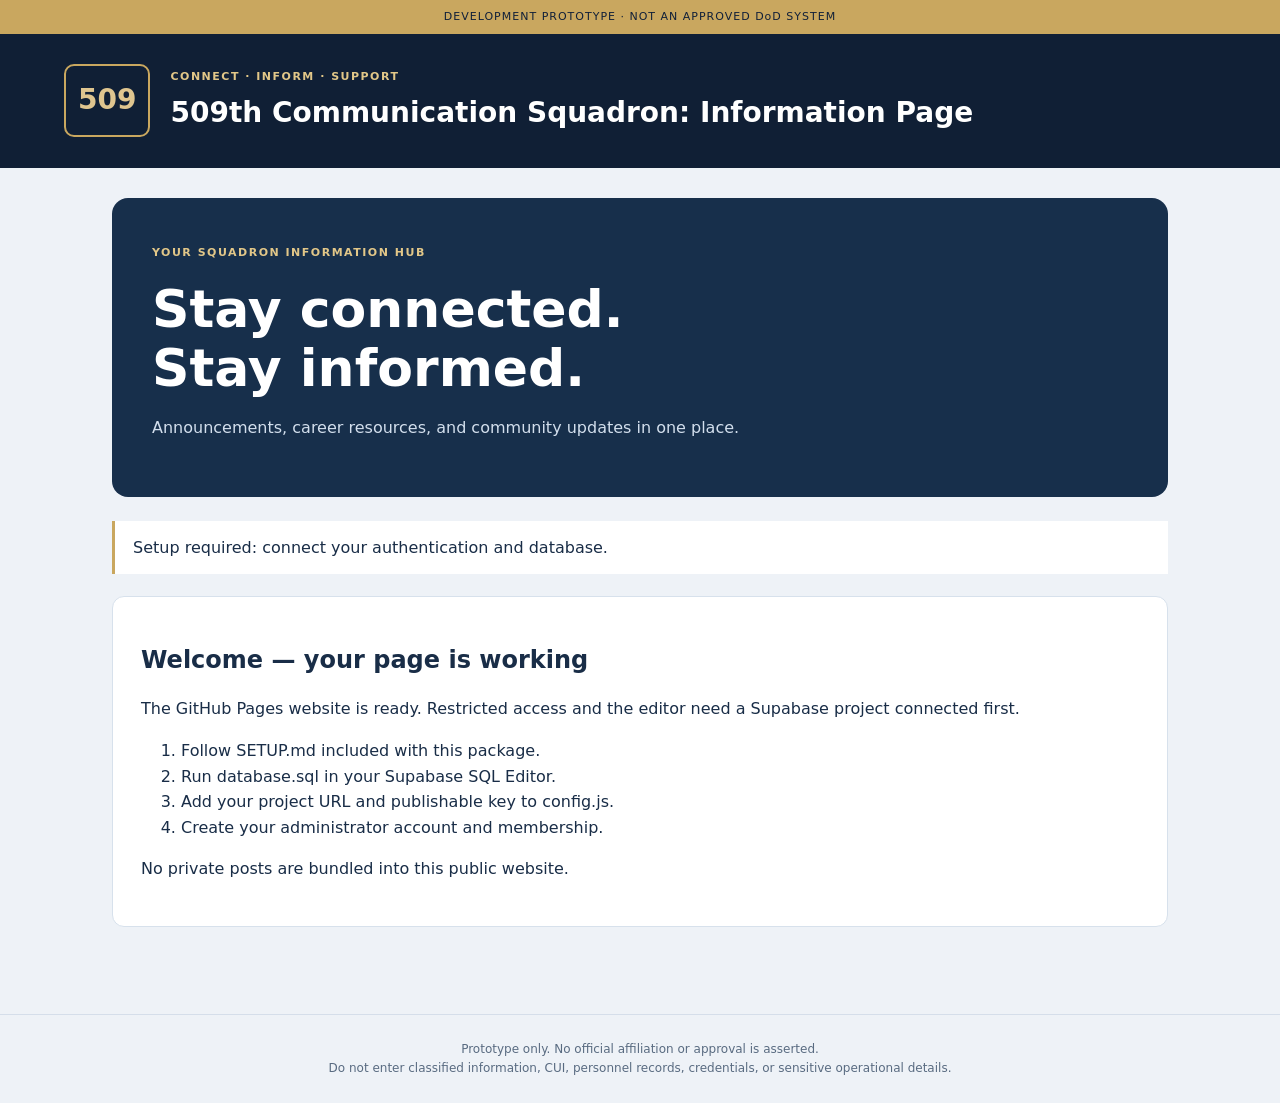
==== 509th_github_pages_website/index.html @ 73ef840b "Add files via upload" ====
<!doctype html><html lang="en"><head><meta charset="UTF-8"><meta name="viewport" content="width=device-width,initial-scale=1"><title>509th Communication Squadron: Information Page</title><link rel="stylesheet" href="./style.css"><script defer src="./config.js"></script><script defer src="./app.js"></script></head><body><div class="notice">DEVELOPMENT PROTOTYPE · NOT AN APPROVED DoD SYSTEM</div><header><span class="badge">509</span><div><small>CONNECT · INFORM · SUPPORT</small><h1>509th Communication Squadron: Information Page</h1></div></header><main><section class="hero"><small>YOUR SQUADRON INFORMATION HUB</small><h2>Stay connected.<br>Stay informed.</h2><p>Announcements, career resources, and community updates in one place.</p></section><p id="status" role="status">Loading application… If this message remains, check that config.js and app.js were uploaded alongside index.html and that JavaScript is enabled.</p><noscript>This website requires JavaScript to sign in and load restricted content.</noscript><section id="setup" class="card" hidden><h2>Welcome — your page is working</h2><p>The GitHub Pages website is ready. Restricted access and the editor need a Supabase project connected first.</p><ol><li>Follow SETUP.md included with this package.</li><li>Run database.sql in your Supabase SQL Editor.</li><li>Add your project URL and publishable key to config.js.</li><li>Create your administrator account and membership.</li></ol><p>No private posts are bundled into this public website.</p></section><section id="login" class="card narrow" hidden><h2>Member sign-in</h2><p>Access is limited to administrator-approved members.</p><form id="login-form"><label for="email">Email</label><input id="email" type="email" autocomplete="username" required><label for="password">Password</label><input id="password" type="password" autocomplete="current-password" required><button id="signin">Sign in</button></form><p>For an account or password reset, contact your site administrator. Do not use your government password or CAC PIN.</p></section><section id="hub" hidden><div class="toolbar"><span id="identity"></span><button id="new-post" hidden>+ New post</button><button id="signout" class="secondary">Sign out</button></div><div class="filters"><label>Search<input id="search" type="search" placeholder="Search posts"></label><label>Category<select id="filter"><option value="">All updates</option></select></label><button id="refresh">Refresh</button></div><div id="posts"></div></section><section id="editor" class="card" hidden><h2 id="editor-title">Create post</h2><form id="post-form"><label for="post-title">Title</label><input id="post-title" maxlength="160" required><label for="post-category">Category</label><select id="post-category"></select><label for="post-body">Information (plain text)</label><textarea id="post-body" rows="12" maxlength="20000" required></textarea><label class="check"><input id="post-pinned" type="checkbox"> Pin to top</label><button id="save">Save post</button><button id="cancel" type="button" class="secondary">Cancel</button></form></section></main><footer>Prototype only. No official affiliation or approval is asserted.<br>Do not enter classified information, CUI, personnel records, credentials, or sensitive operational details.</footer></body></html>
---- 509th_github_pages_website/style.css ----
*{box-sizing:border-box}[hidden]{display:none!important}body{margin:0;background:#eef2f7;color:#192d47;font:16px/1.6 system-ui,sans-serif}.notice{background:#c9a75f;color:#112039;text-align:center;font-size:11px;letter-spacing:1px;padding:8px}header{background:#101f35;color:white;padding:28px 5%;display:flex;align-items:center;gap:20px}header h1{font-size:clamp(18px,2.6vw,28px);margin:4px 0}.badge{font-size:28px;font-weight:800;border:2px solid #c9a75f;color:#dfc58f;padding:12px;border-radius:10px}small{color:#a17a31;font-size:11px;letter-spacing:1.5px;font-weight:750}header small,.hero small{color:#e2c788}main{max-width:1100px;margin:auto;padding:30px 22px 65px}.hero{background:#172f4b;color:white;border-radius:16px;padding:40px;margin-bottom:24px}.hero h2{font-size:clamp(32px,5vw,52px);line-height:1.15;margin:16px 0}.hero p{color:#d3dfed}.card{background:white;border:1px solid #d7e1ec;border-radius:12px;padding:28px;margin:22px 0}.narrow{max-width:560px;margin:30px auto}h2{line-height:1.3}label{display:block;font-weight:600;margin:15px 0 5px}input,textarea,select{font:inherit;width:100%;padding:11px;border:1px solid #a6b6c9;border-radius:6px;color:#192d47;background:white}textarea{resize:vertical}button{background:#183450;color:white;border:0;border-radius:6px;padding:11px 18px;font:inherit;margin:12px 8px 0 0;cursor:pointer}button:hover{background:#345575}button:disabled{opacity:.5;cursor:wait}.secondary{background:#53657c}.danger{background:#923443}.toolbar,.filters{display:flex;gap:16px;align-items:center;flex-wrap:wrap}.toolbar span{margin-right:auto}.filters label{flex:1;min-width:160px}.filters button{align-self:end;margin-bottom:0}.post-body{white-space:pre-wrap;overflow-wrap:anywhere}.muted{font-size:12px;color:#62748b}.check{display:flex;align-items:center;gap:10px}.check input{width:auto}#status{padding:14px 18px;border-left:3px solid #c9a75f;background:white}footer{padding:25px;text-align:center;font-size:12px;color:#596b81;border-top:1px solid #d5deea}button:focus-visible,input:focus-visible,textarea:focus-visible,select:focus-visible{outline:3px solid #b88a32;outline-offset:3px}@media(max-width:600px){header{padding:22px 16px;gap:12px}.badge{font-size:22px;padding:8px}.hero{padding:25px}.card{padding:20px}main{padding:20px 14px}.toolbar{align-items:flex-start}}
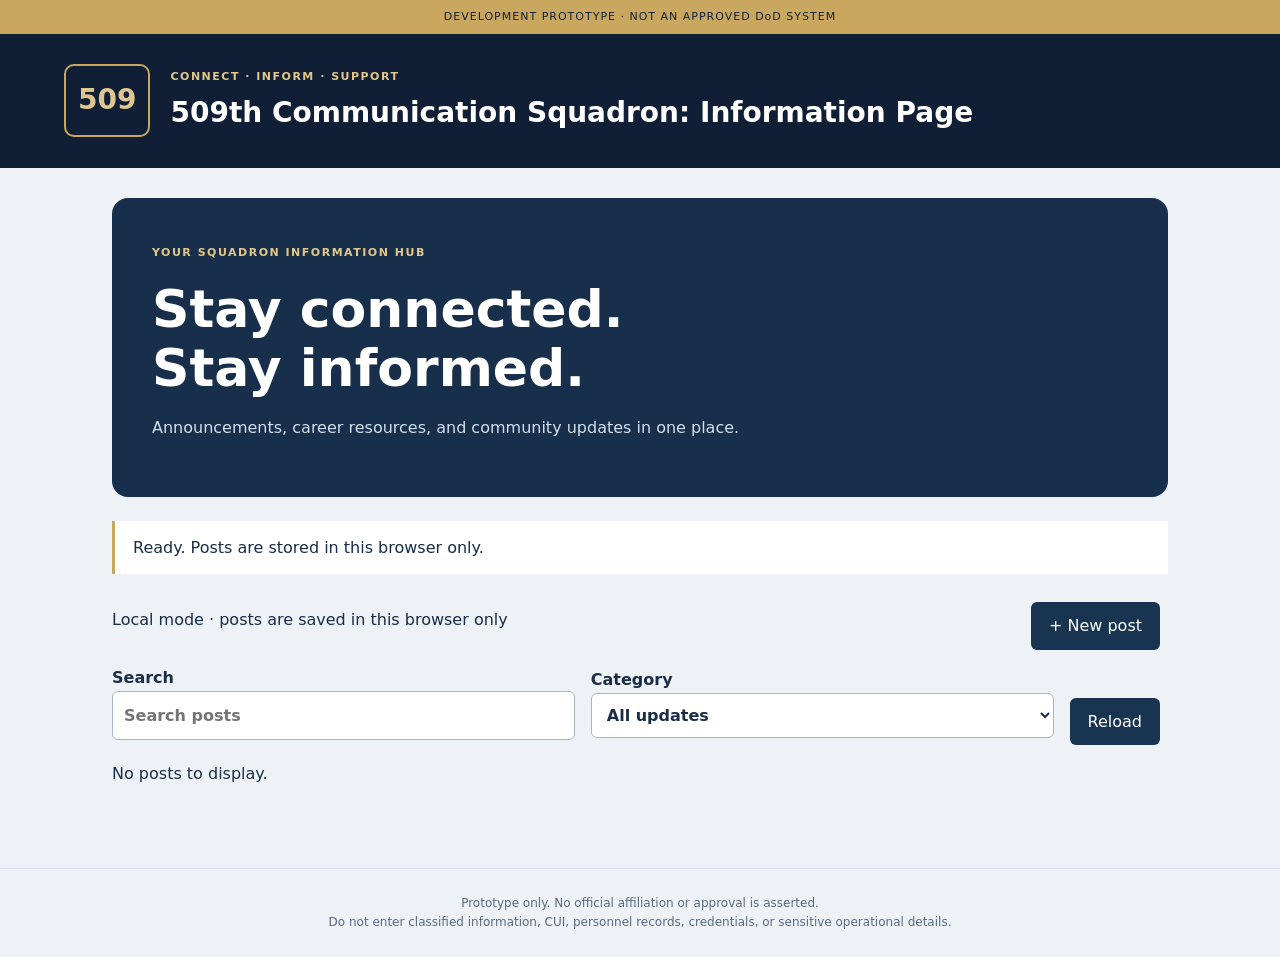
==== commit 759f0568: "Convert site to static localStorage-only app Co-authored-by: codytuttle2004-max <251680613+codytuttl" ====
--- a/509th_github_pages_website/index.html
+++ b/509th_github_pages_website/index.html
@@ -1 +1 @@
-<!doctype html><html lang="en"><head><meta charset="UTF-8"><meta name="viewport" content="width=device-width,initial-scale=1"><title>509th Communication Squadron: Information Page</title><link rel="stylesheet" href="./style.css"><script defer src="./config.js"></script><script defer src="./app.js"></script></head><body><div class="notice">DEVELOPMENT PROTOTYPE · NOT AN APPROVED DoD SYSTEM</div><header><span class="badge">509</span><div><small>CONNECT · INFORM · SUPPORT</small><h1>509th Communication Squadron: Information Page</h1></div></header><main><section class="hero"><small>YOUR SQUADRON INFORMATION HUB</small><h2>Stay connected.<br>Stay informed.</h2><p>Announcements, career resources, and community updates in one place.</p></section><p id="status" role="status">Loading application… If this message remains, check that config.js and app.js were uploaded alongside index.html and that JavaScript is enabled.</p><noscript>This website requires JavaScript to sign in and load restricted content.</noscript><section id="setup" class="card" hidden><h2>Welcome — your page is working</h2><p>The GitHub Pages website is ready. Restricted access and the editor need a Supabase project connected first.</p><ol><li>Follow SETUP.md included with this package.</li><li>Run database.sql in your Supabase SQL Editor.</li><li>Add your project URL and publishable key to config.js.</li><li>Create your administrator account and membership.</li></ol><p>No private posts are bundled into this public website.</p></section><section id="login" class="card narrow" hidden><h2>Member sign-in</h2><p>Access is limited to administrator-approved members.</p><form id="login-form"><label for="email">Email</label><input id="email" type="email" autocomplete="username" required><label for="password">Password</label><input id="password" type="password" autocomplete="current-password" required><button id="signin">Sign in</button></form><p>For an account or password reset, contact your site administrator. Do not use your government password or CAC PIN.</p></section><section id="hub" hidden><div class="toolbar"><span id="identity"></span><button id="new-post" hidden>+ New post</button><button id="signout" class="secondary">Sign out</button></div><div class="filters"><label>Search<input id="search" type="search" placeholder="Search posts"></label><label>Category<select id="filter"><option value="">All updates</option></select></label><button id="refresh">Refresh</button></div><div id="posts"></div></section><section id="editor" class="card" hidden><h2 id="editor-title">Create post</h2><form id="post-form"><label for="post-title">Title</label><input id="post-title" maxlength="160" required><label for="post-category">Category</label><select id="post-category"></select><label for="post-body">Information (plain text)</label><textarea id="post-body" rows="12" maxlength="20000" required></textarea><label class="check"><input id="post-pinned" type="checkbox"> Pin to top</label><button id="save">Save post</button><button id="cancel" type="button" class="secondary">Cancel</button></form></section></main><footer>Prototype only. No official affiliation or approval is asserted.<br>Do not enter classified information, CUI, personnel records, credentials, or sensitive operational details.</footer></body></html>+<!doctype html><html lang="en"><head><meta charset="UTF-8"><meta name="viewport" content="width=device-width,initial-scale=1"><title>509th Communication Squadron: Information Page</title><link rel="stylesheet" href="./style.css"><script defer src="./app.js"></script></head><body><div class="notice">DEVELOPMENT PROTOTYPE · NOT AN APPROVED DoD SYSTEM</div><header><span class="badge">509</span><div><small>CONNECT · INFORM · SUPPORT</small><h1>509th Communication Squadron: Information Page</h1></div></header><main><section class="hero"><small>YOUR SQUADRON INFORMATION HUB</small><h2>Stay connected.<br>Stay informed.</h2><p>Announcements, career resources, and community updates in one place.</p></section><p id="status" role="status">Loading application… If this message remains, check that app.js was uploaded alongside index.html and that JavaScript is enabled.</p><noscript>This website requires JavaScript to load and manage posts.</noscript><section id="hub"><div class="toolbar"><span id="identity">Local mode · posts are saved in this browser only</span><button id="new-post">+ New post</button></div><div class="filters"><label>Search<input id="search" type="search" placeholder="Search posts"></label><label>Category<select id="filter"><option value="">All updates</option></select></label><button id="refresh">Reload</button></div><div id="posts"></div></section><section id="editor" class="card" hidden><h2 id="editor-title">Create post</h2><form id="post-form"><label for="post-title">Title</label><input id="post-title" maxlength="160" required><label for="post-category">Category</label><select id="post-category"></select><label for="post-body">Information (plain text)</label><textarea id="post-body" rows="12" maxlength="20000" required></textarea><label class="check"><input id="post-pinned" type="checkbox"> Pin to top</label><button id="save">Save post</button><button id="cancel" type="button" class="secondary">Cancel</button></form></section></main><footer>Prototype only. No official affiliation or approval is asserted.<br>Do not enter classified information, CUI, personnel records, credentials, or sensitive operational details.</footer></body></html>
